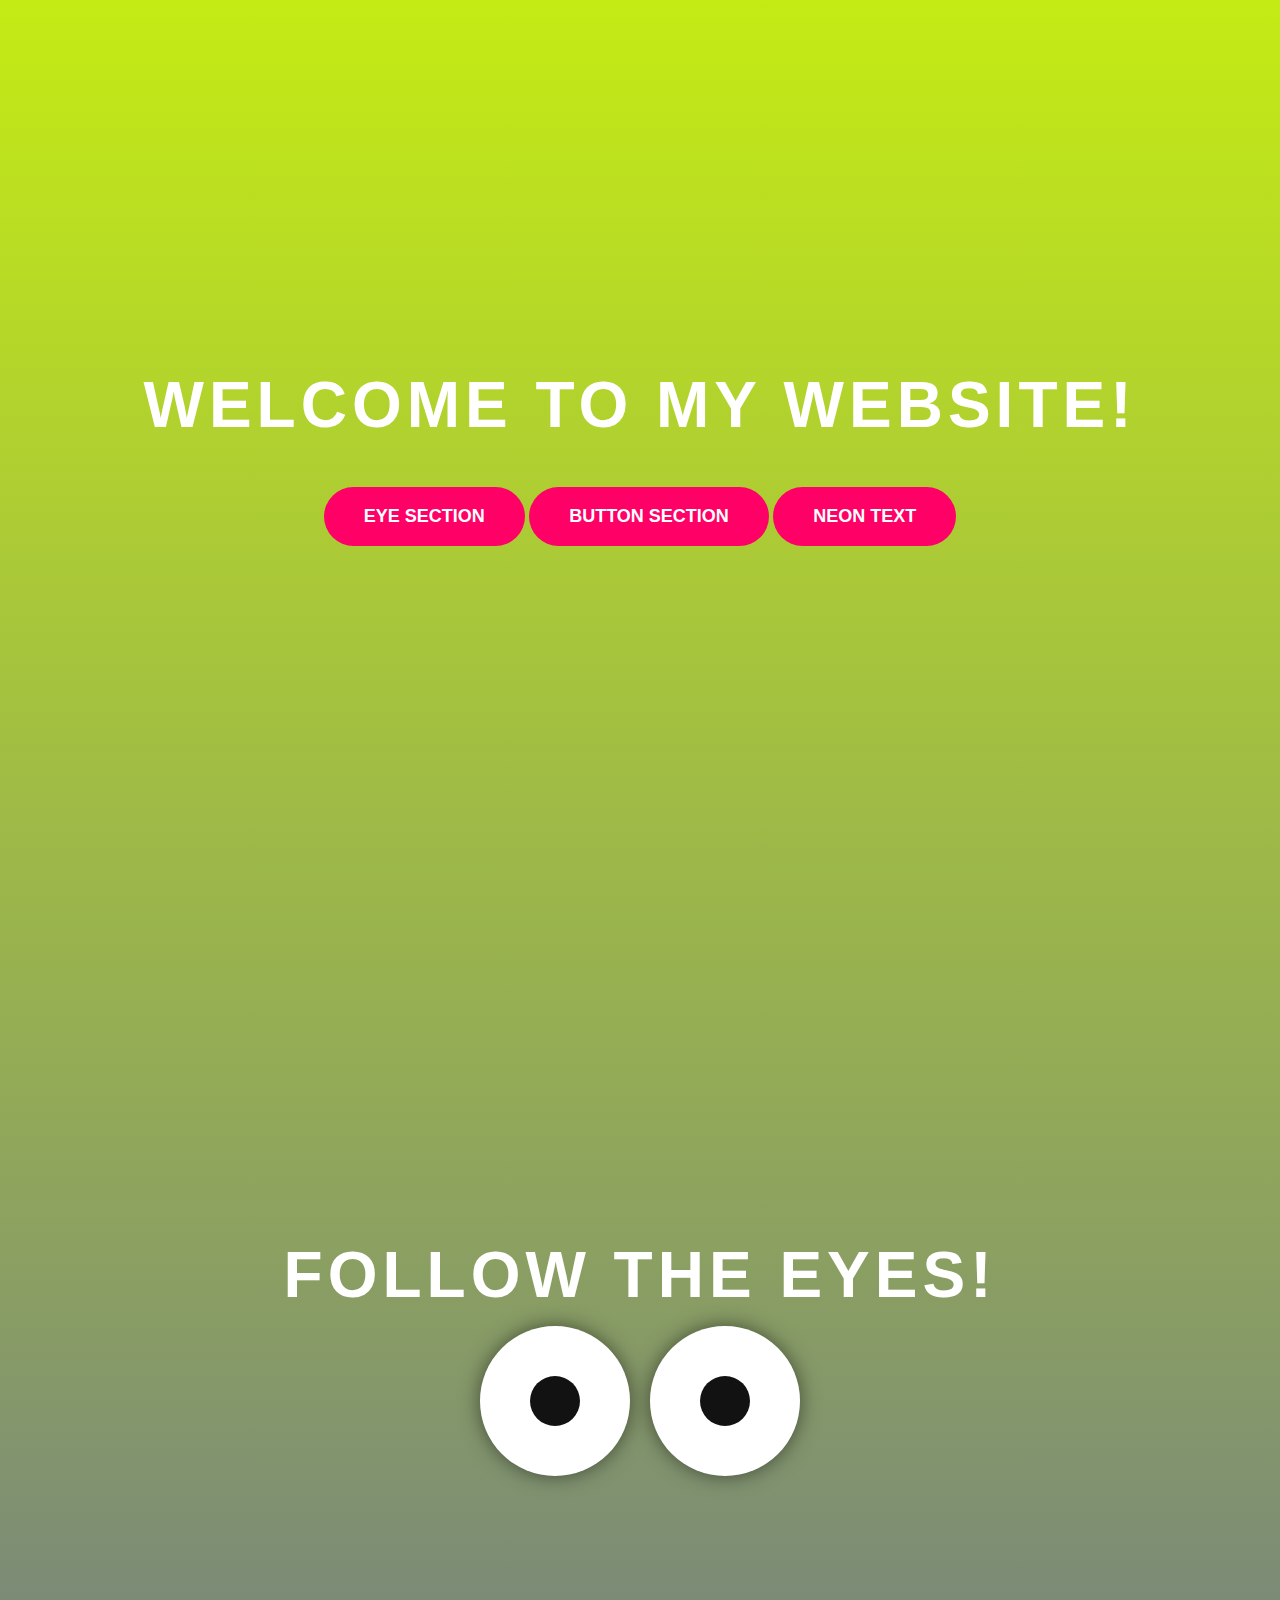
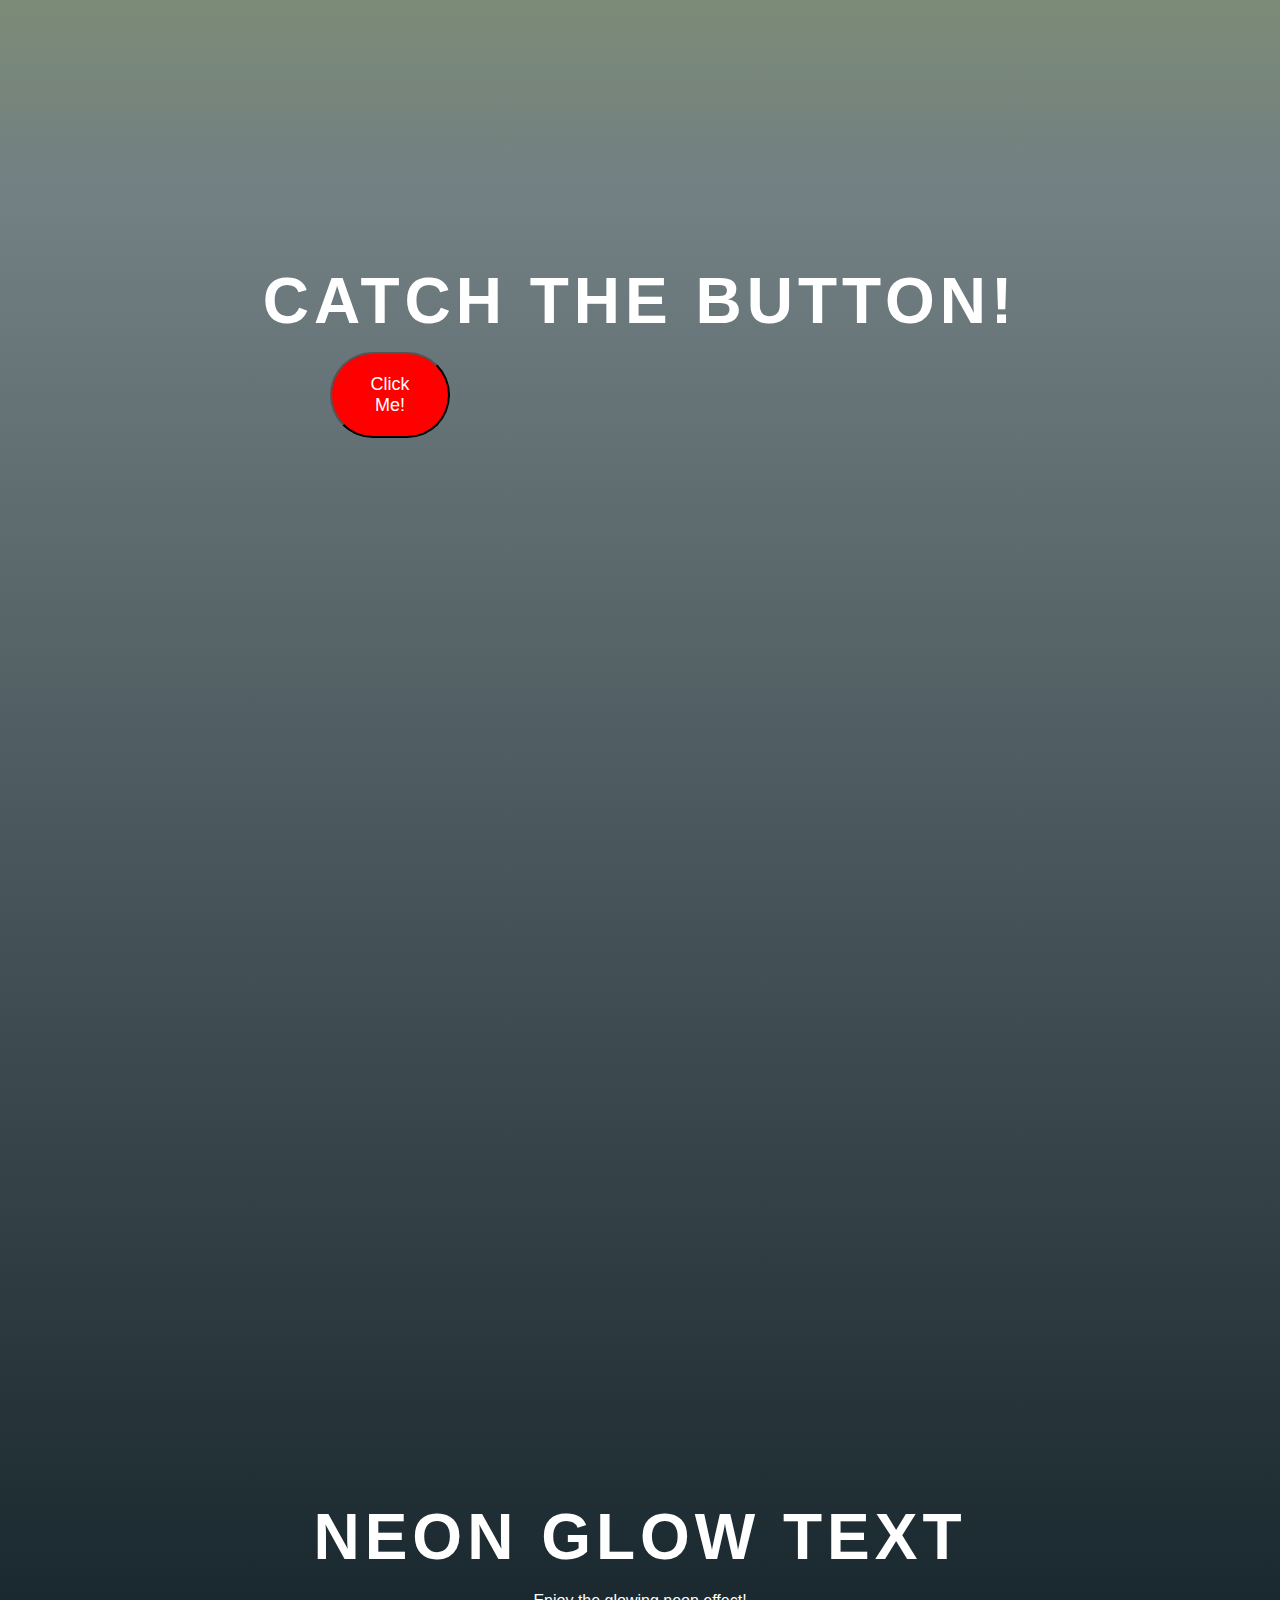
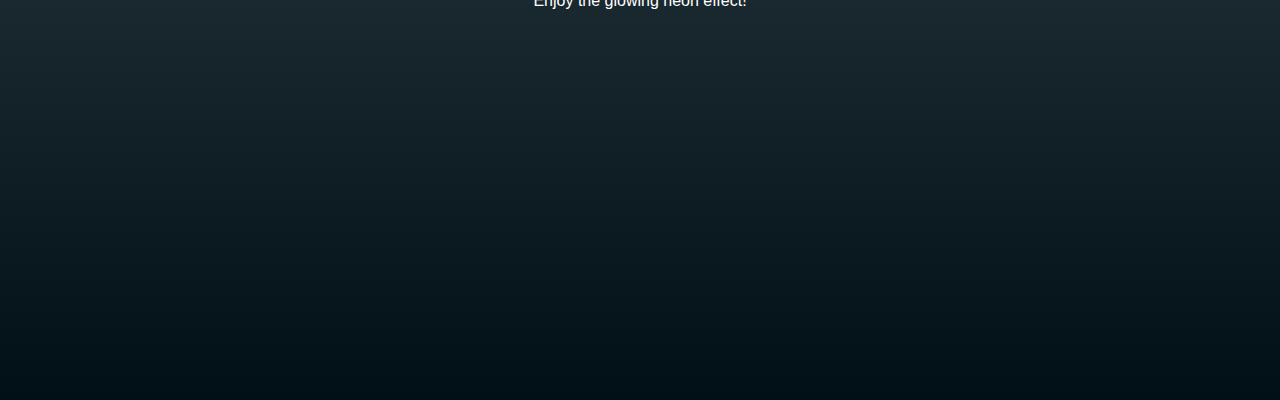
==== index.html @ 9fbcd36e "Add files via upload" ====
<!DOCTYPE html>
<html lang="en">
<head>
    <meta charset="UTF-8">
    <meta name="viewport" content="width=device-width,initial-scale=1.0">
    <title>Funny Website</title>
    <link href="styles.css" rel="stylesheet">
</head>
<body>

   <div id="home">
        <h1 class="neon-text">Welcome To My Website!</h1>
        <div class="buttons">
            <a href="#eye-section" class="cta-button">Eye Section</a>
            <a href="#button-section" class="cta-button">Button Section</a>
            <a href="#neon-section" class="cta-button">Neon Text</a>
        </div>
   </div>

   <section id="eye-section" class="section">
    <h2 class="neon-text">Follow the Eyes!</h2>
    <div id="eyes">
        <div class="eye-container">
            <div class="eye">
                <div class="pupil"></div>
            </div>
        </div>
        <div class="eye-container">
            <div class="eye">
                <div class="pupil"></div>
            </div>
        </div>
    </div>
</section>


    <section id="button-section" class="section">
        <h2 class="neon-text">Catch the Button!</h2>
        <div class="grid">
            <button class="escape-button">Click Me!</button>
        </div>
    </section>     

    <section id="neon-section" class="section">
         <h2 class="neon-text">Neon Glow Text</h2>
         <p>Enjoy the glowing neon effect!</p>
    </section>

  <script src="script.js"></script>

</body>
</html>
---- styles.css ----
* {
    margin: 0;
    padding: 0;
    box-sizing: border-box;
}

body {
    font-family: 'Arial', sans-serif;
    color: #fff;
    line-height: 1.6;
    overflow-x: hidden;
    transition: background-color 1s ease;
}

.daytime {
    background: linear-gradient(to bottom, #c4eb14, #727f83, #011017);
}

.nighttime {
    background: linear-gradient(to bottom, #121212, #440066, #0000ff);
}

#home {
    height: 100vh;
    display: flex;
    justify-content: center;
    align-items: center;
    text-align: center;
    flex-direction: column;
    padding: 20px;
}

.neon-text {
    font-size: 4rem;
    color: white;
    text-transform: uppercase;
    animation: neon 1.5s infinite alternate;
    letter-spacing: 5px;
}

@keyframes neon {
    0% {
        text-shadow: 0 0 10px #00ff66, 0 0 20px #00ff66, 0 0 30px #00ff66;
    }
    100% {
        text-shadow: 0 0 20px #00ff66, 0 0 30px #00ff66, 0 0 40px #00ff66;
    }
}

.cta-button {
    background-color: #ff0066;
    color: white;
    padding: 15px 40px;
    text-decoration: none;
    border-radius: 50px;
    font-size: 18px;
    transition: 0.4s;
    text-transform: uppercase;
    font-weight: bold;
    margin-top: 30px;
    position: relative;
    display: inline-block;
}

.cta-button:hover {
    background-color: #ff3385;
    transform: scale(1.1);
}

.section {
    padding: 50px;
    height: 100vh;
    display: flex;
    flex-direction: column;
    align-items: center;
    justify-content: center;
    text-align: center;
}

#eye {
    display: flex;
    justify-content: center;
    align-items: center;
    height: 200px;
    width: 200px;
    position: relative;
}

.eye-container {
    position: relative;
}

.eye {
    width: 150px;
    height: 150px;
    background-color: white;
    border-radius: 50%;
    position: relative;
    box-shadow: 0 0 20px rgba(0, 0, 0, 0.5);
    display: flex;
    justify-content: center;
    align-items: center;
}

.pupil {
    width: 50px;
    height: 50px;
    background-color: #121212;
    border-radius: 50%;
    position: absolute;
    transition: transform 0.1s ease;
}

.grid {
    display: grid;
    grid-template-columns: repeat(3, 200px);
    grid-template-rows: repeat(3, 200px);
    gap: 10px;
    position: relative;
    height: 100%;
}

.escape-button {
    background-color: rgb(255, 0, 0);
    color: rgb(255, 255, 255);
    padding: 20px 40px;
    text-decoration: none;
    border-radius: 50px;
    font-size: 18px;
    position: absolute;
    transition: 0.2s ease;
    cursor: pointer;
    width: 120px;
    text-align: center;
    display: flex;
    justify-content: center;
    align-items: center;
}

.escape-button:hover {
    background-color: rgb(255, 85, 85);
}
#eyes {
    display: flex;
    justify-content: center;
    gap: 20px; /* расстояние между глазиками */
}

.eye-container {
    position: relative;
}

.eye {
    width: 150px;
    height: 150px;
    background-color: white;
    border-radius: 50%;
    position: relative;
    box-shadow: 0 0 20px rgba(0, 0, 0, 0.5);
    display: flex;
    justify-content: center;
    align-items: center;
    transition: 0.3s;
}

.pupil {
    width: 50px;
    height: 50px;
    background-color: #121212;
    border-radius: 50%;
    position: absolute;
    transition: transform 0.1s ease;
}
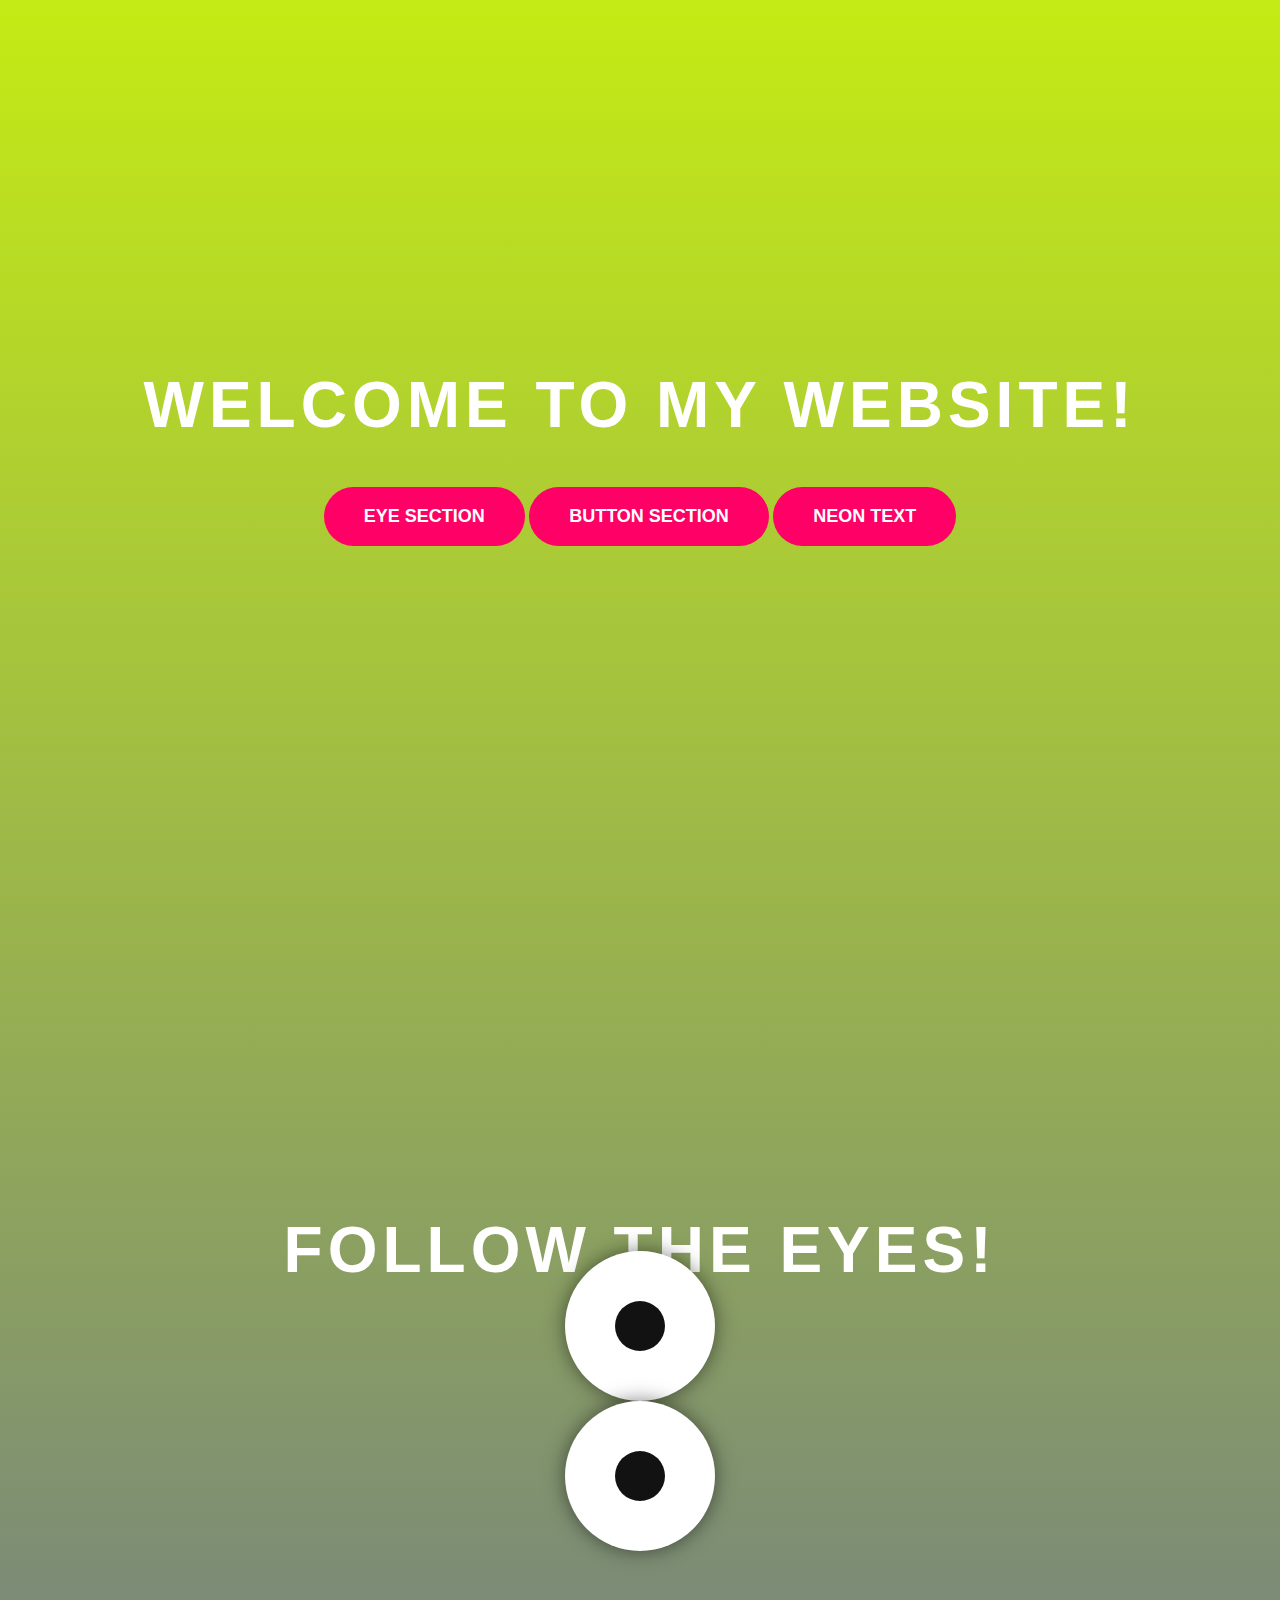
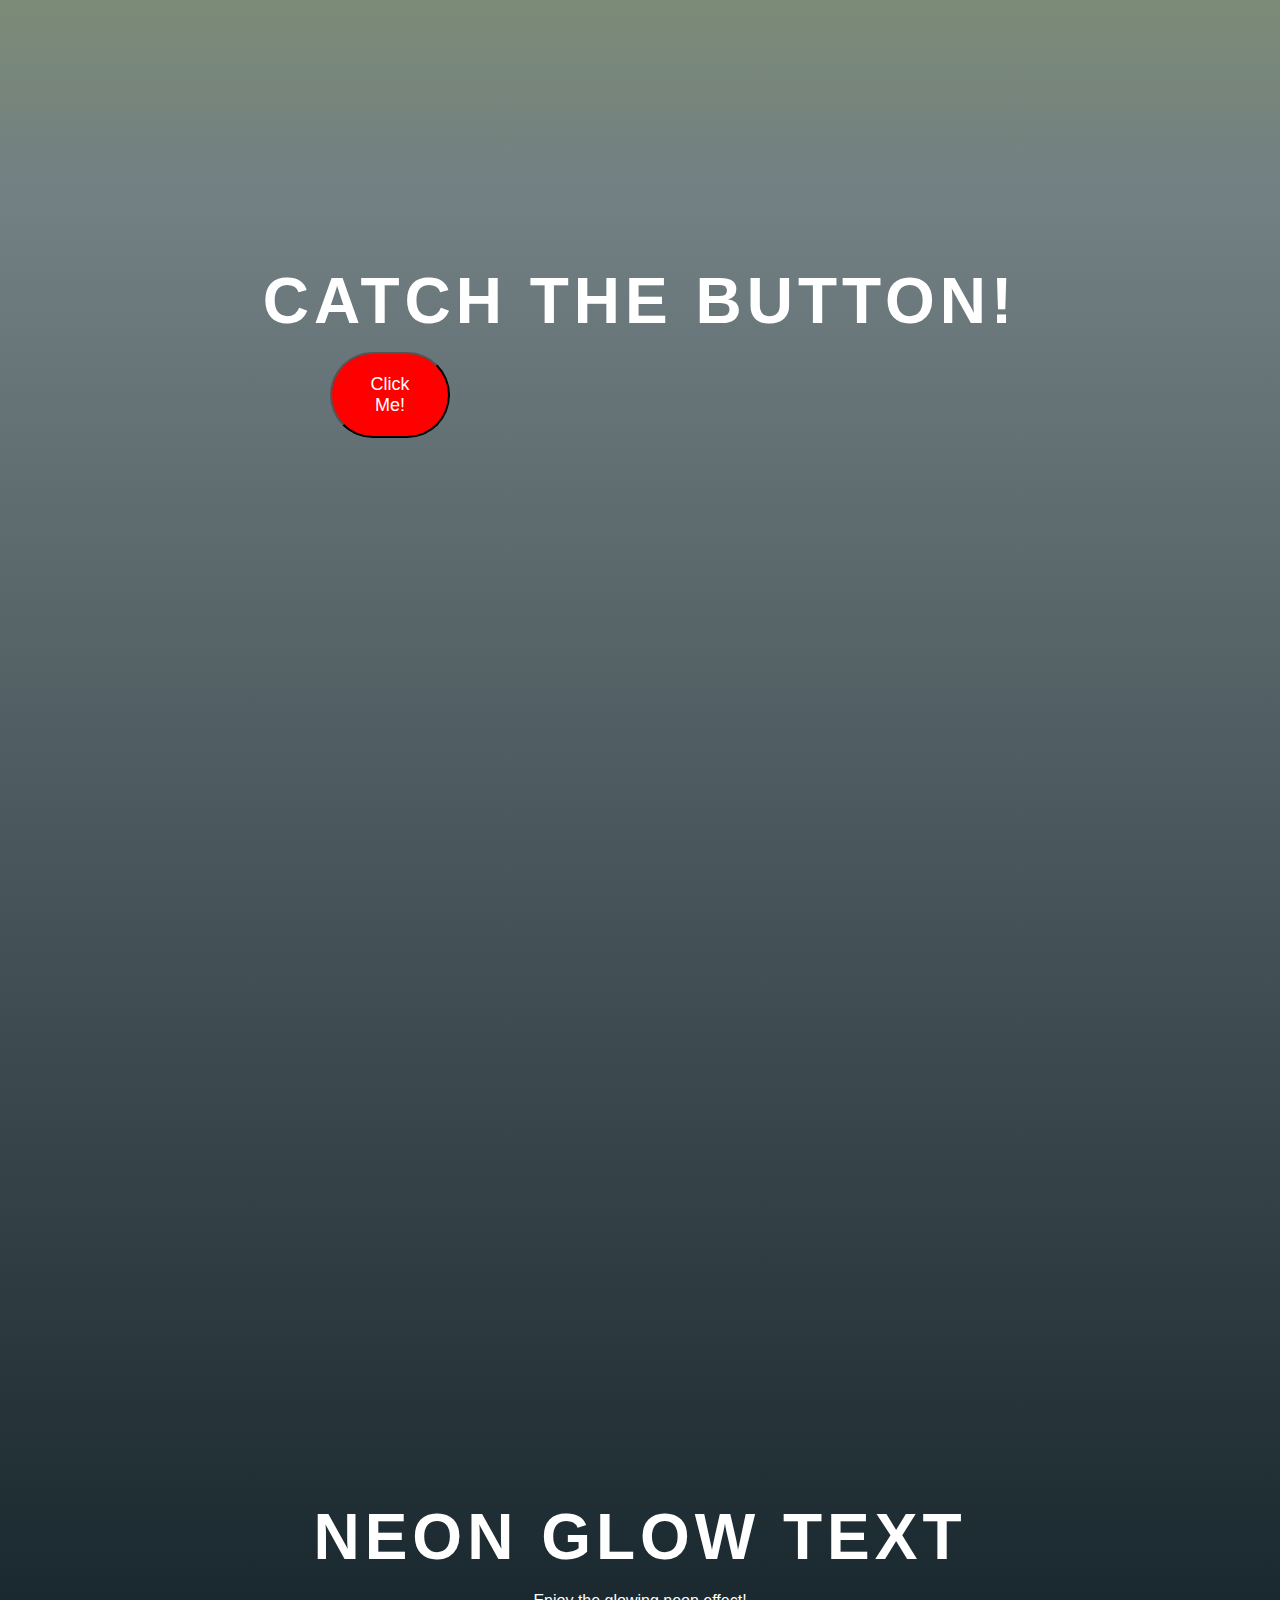
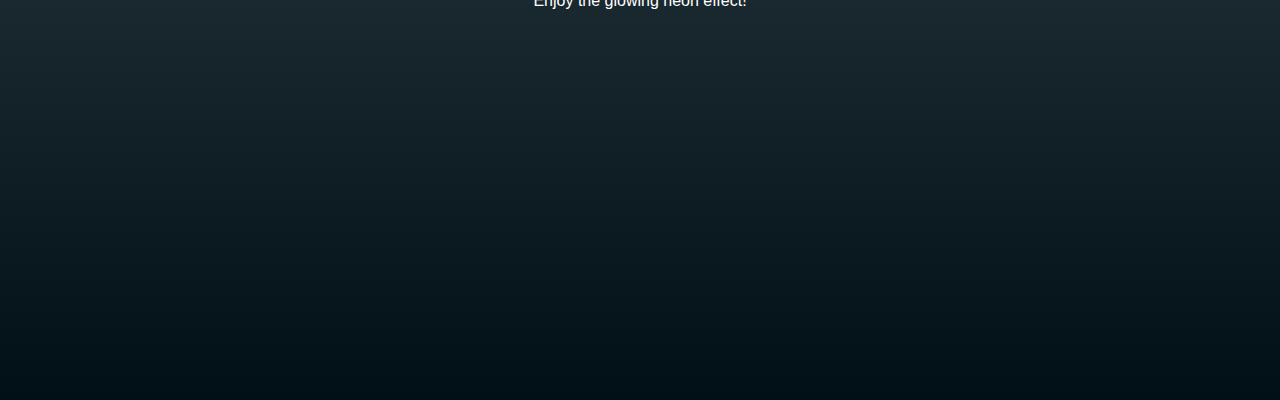
==== commit f06429db: "Update index.html" ====
--- a/index.html
+++ b/index.html
@@ -19,19 +19,21 @@
 
    <section id="eye-section" class="section">
     <h2 class="neon-text">Follow the Eyes!</h2>
-    <div id="eyes">
+    <div id="eye">
         <div class="eye-container">
+            <!-- eye 1 -->
+            <div class="eye">
+                <div class="pupil"></div>
+            </div>
+            <!-- eye 2 -->
             <div class="eye">
                 <div class="pupil"></div>
             </div>
         </div>
-        <div class="eye-container">
-            <div class="eye">
-                <div class="pupil"></div>
-            </div>
-        </div>
+        <div class="mouth"></div> <!-- mounth -->
     </div>
 </section>
+
 
 
     <section id="button-section" class="section">
@@ -49,4 +51,4 @@
   <script src="script.js"></script>
 
 </body>
-</html>+</html>
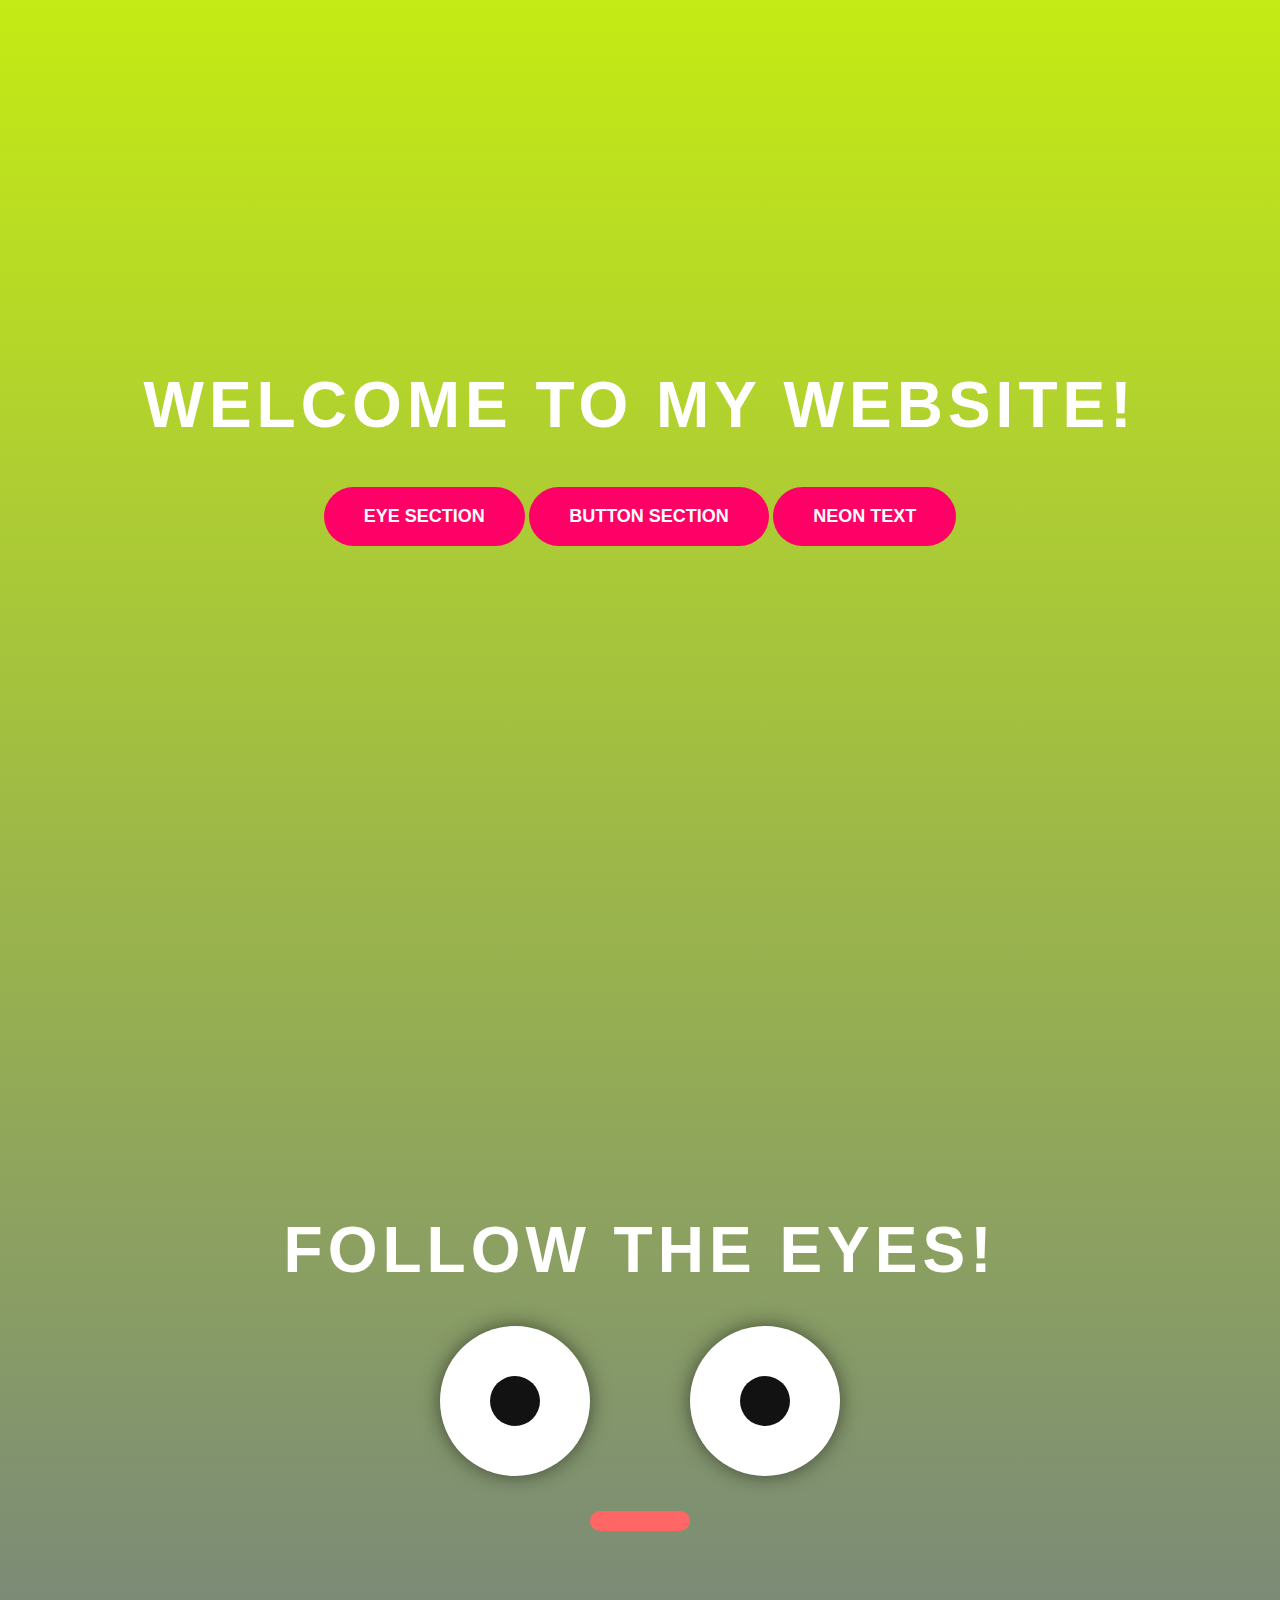
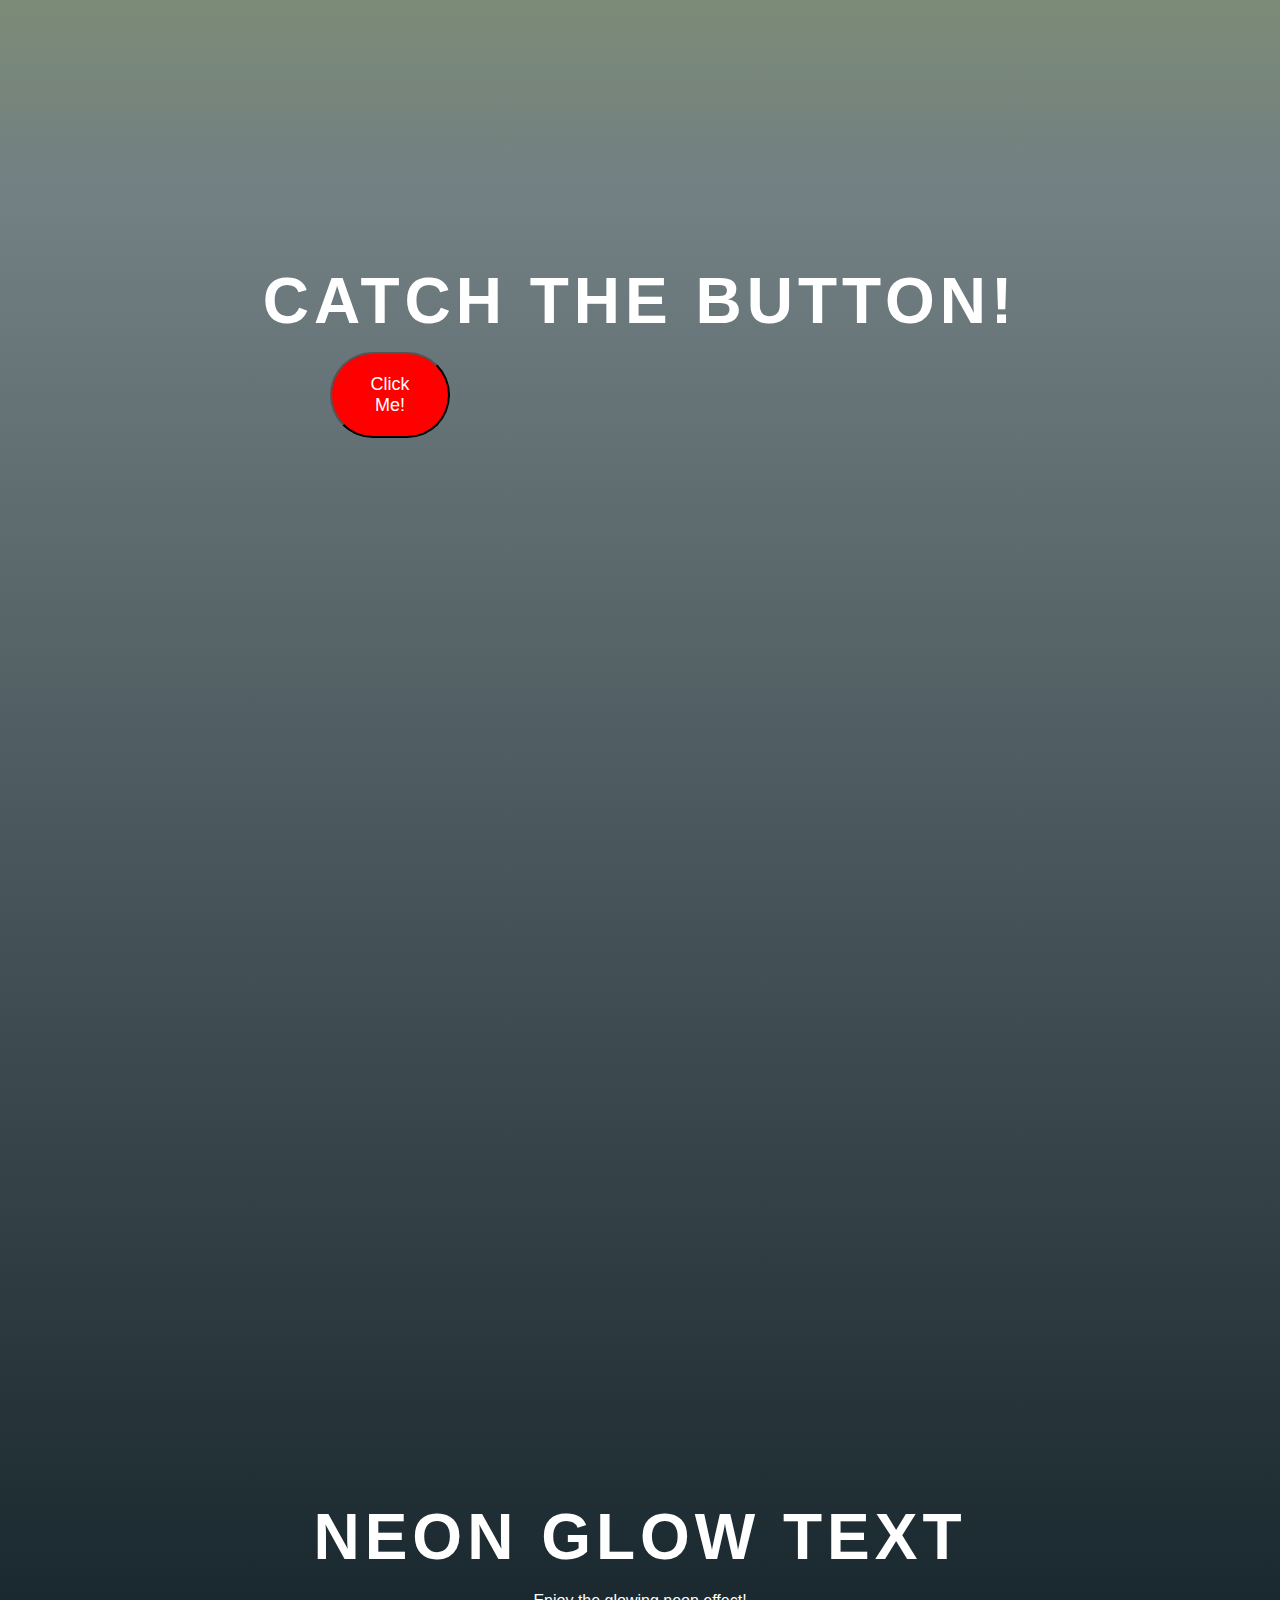
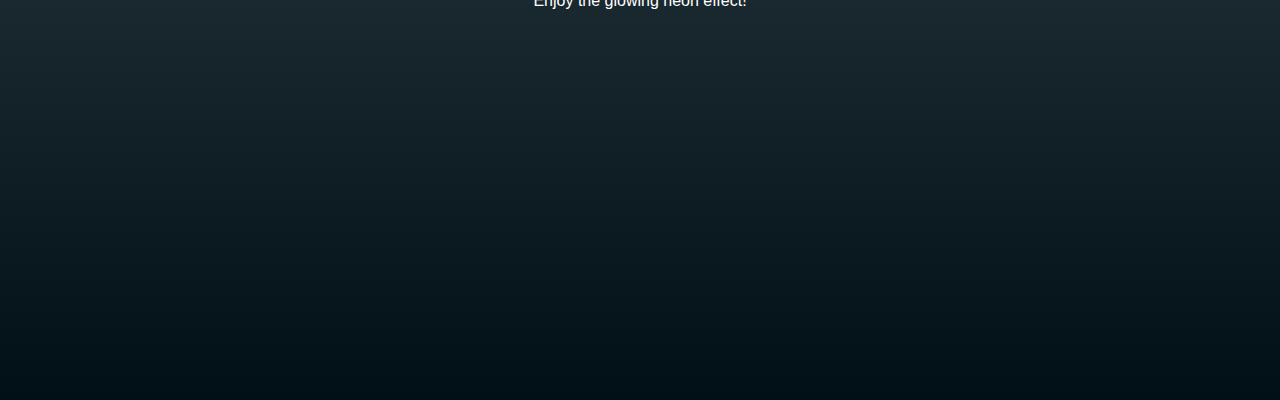
==== commit edfd2c51: "Update index.html" ====
--- a/index.html
+++ b/index.html
@@ -21,11 +21,9 @@
     <h2 class="neon-text">Follow the Eyes!</h2>
     <div id="eye">
         <div class="eye-container">
-            <!-- eye 1 -->
             <div class="eye">
                 <div class="pupil"></div>
             </div>
-            <!-- eye 2 -->
             <div class="eye">
                 <div class="pupil"></div>
             </div>
--- a/styles.css
+++ b/styles.css
@@ -140,14 +140,20 @@
 .escape-button:hover {
     background-color: rgb(255, 85, 85);
 }
-#eyes {
+#eye {
     display: flex;
-    justify-content: center;
-    gap: 20px; /* расстояние между глазиками */
+    justify-content: space-around; 
+    align-items: center;
+    height: 200px;
+    width: 400px;
+    position: relative;
 }
 
 .eye-container {
     position: relative;
+    display: flex;
+    justify-content: space-between;
+    width: 100%;
 }
 
 .eye {
@@ -160,7 +166,6 @@
     display: flex;
     justify-content: center;
     align-items: center;
-    transition: 0.3s;
 }
 
 .pupil {
@@ -171,3 +176,16 @@
     position: absolute;
     transition: transform 0.1s ease;
 }
+
+.mouth {
+    width: 100px;
+    height: 20px;
+    background-color: #ff6666; /* Цвет рта */
+    border-radius: 50px; /* Скругляем края, чтобы был изгиб */
+    position: absolute;
+    bottom: -30px; /* Позиционируем рот ниже глаз */
+    left: 50%;
+    transform: translateX(-50%); /* Центрируем рот по горизонтали */
+}
+
+
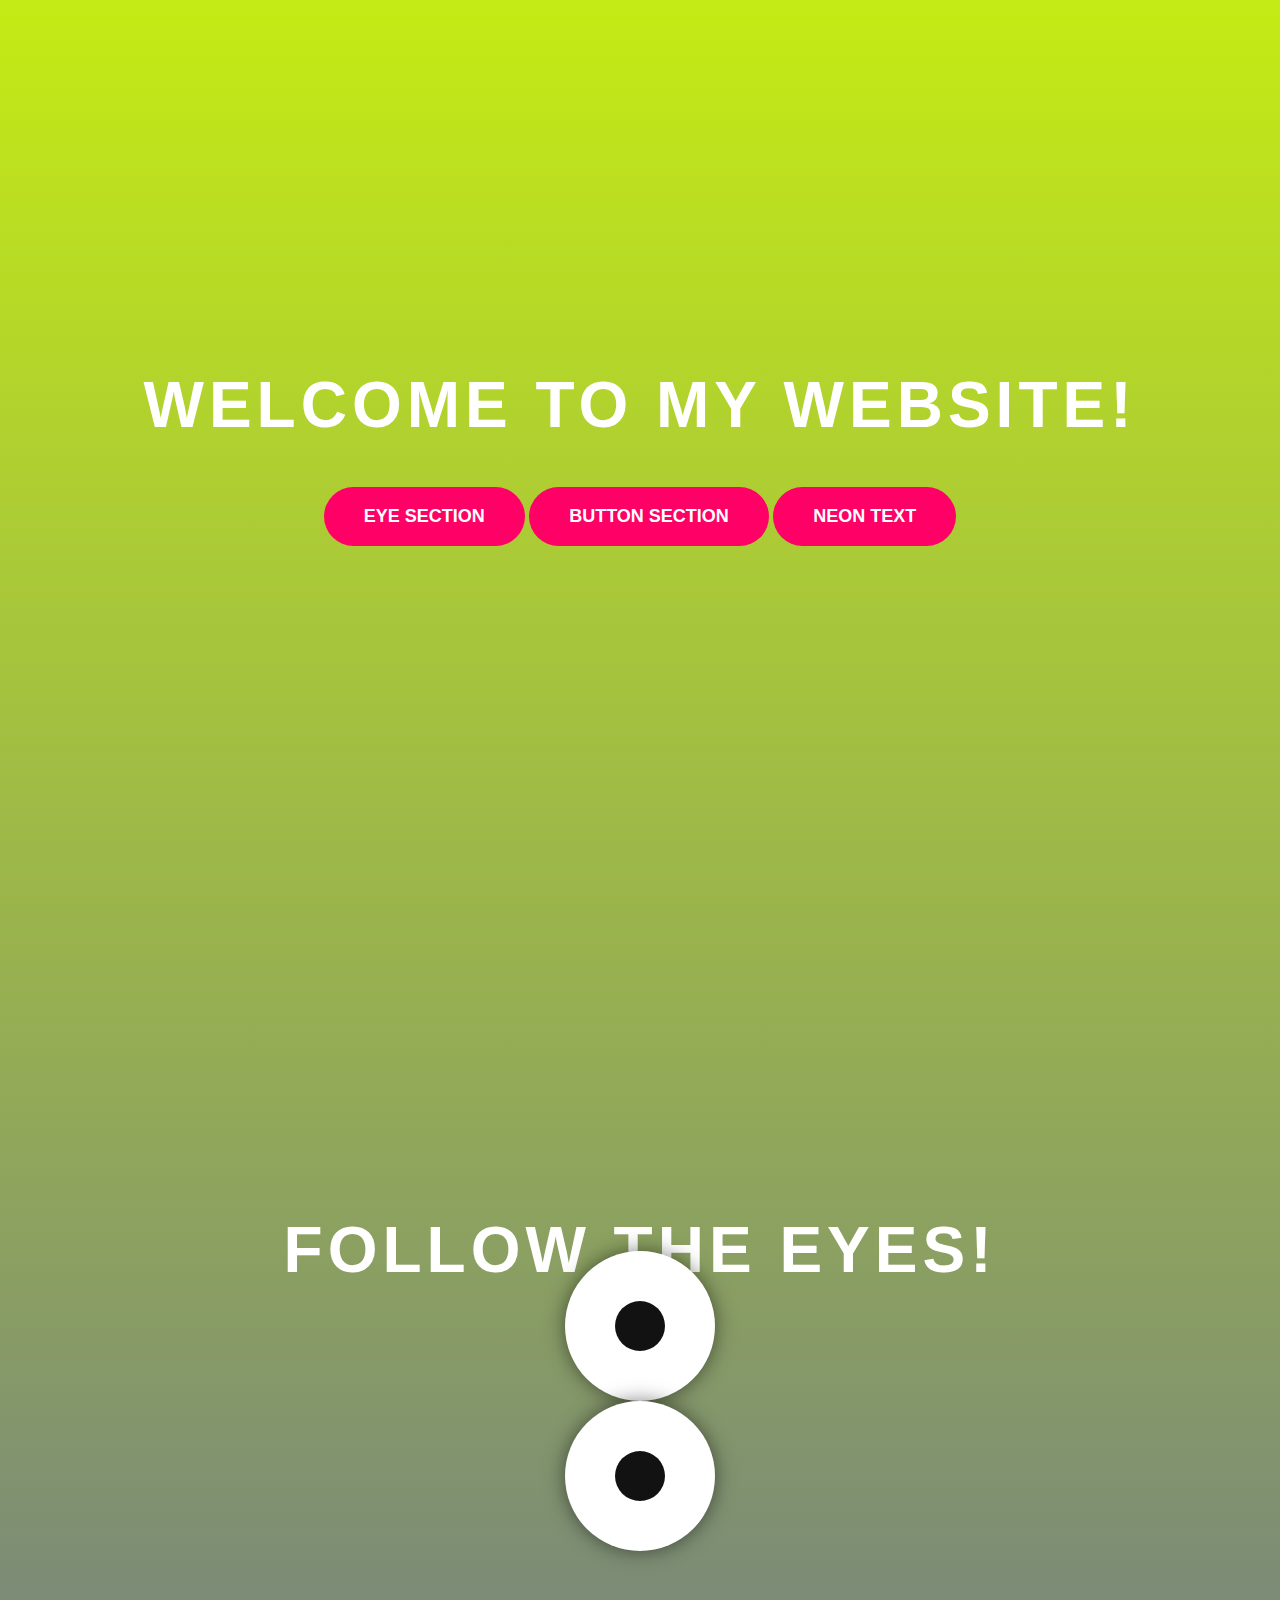
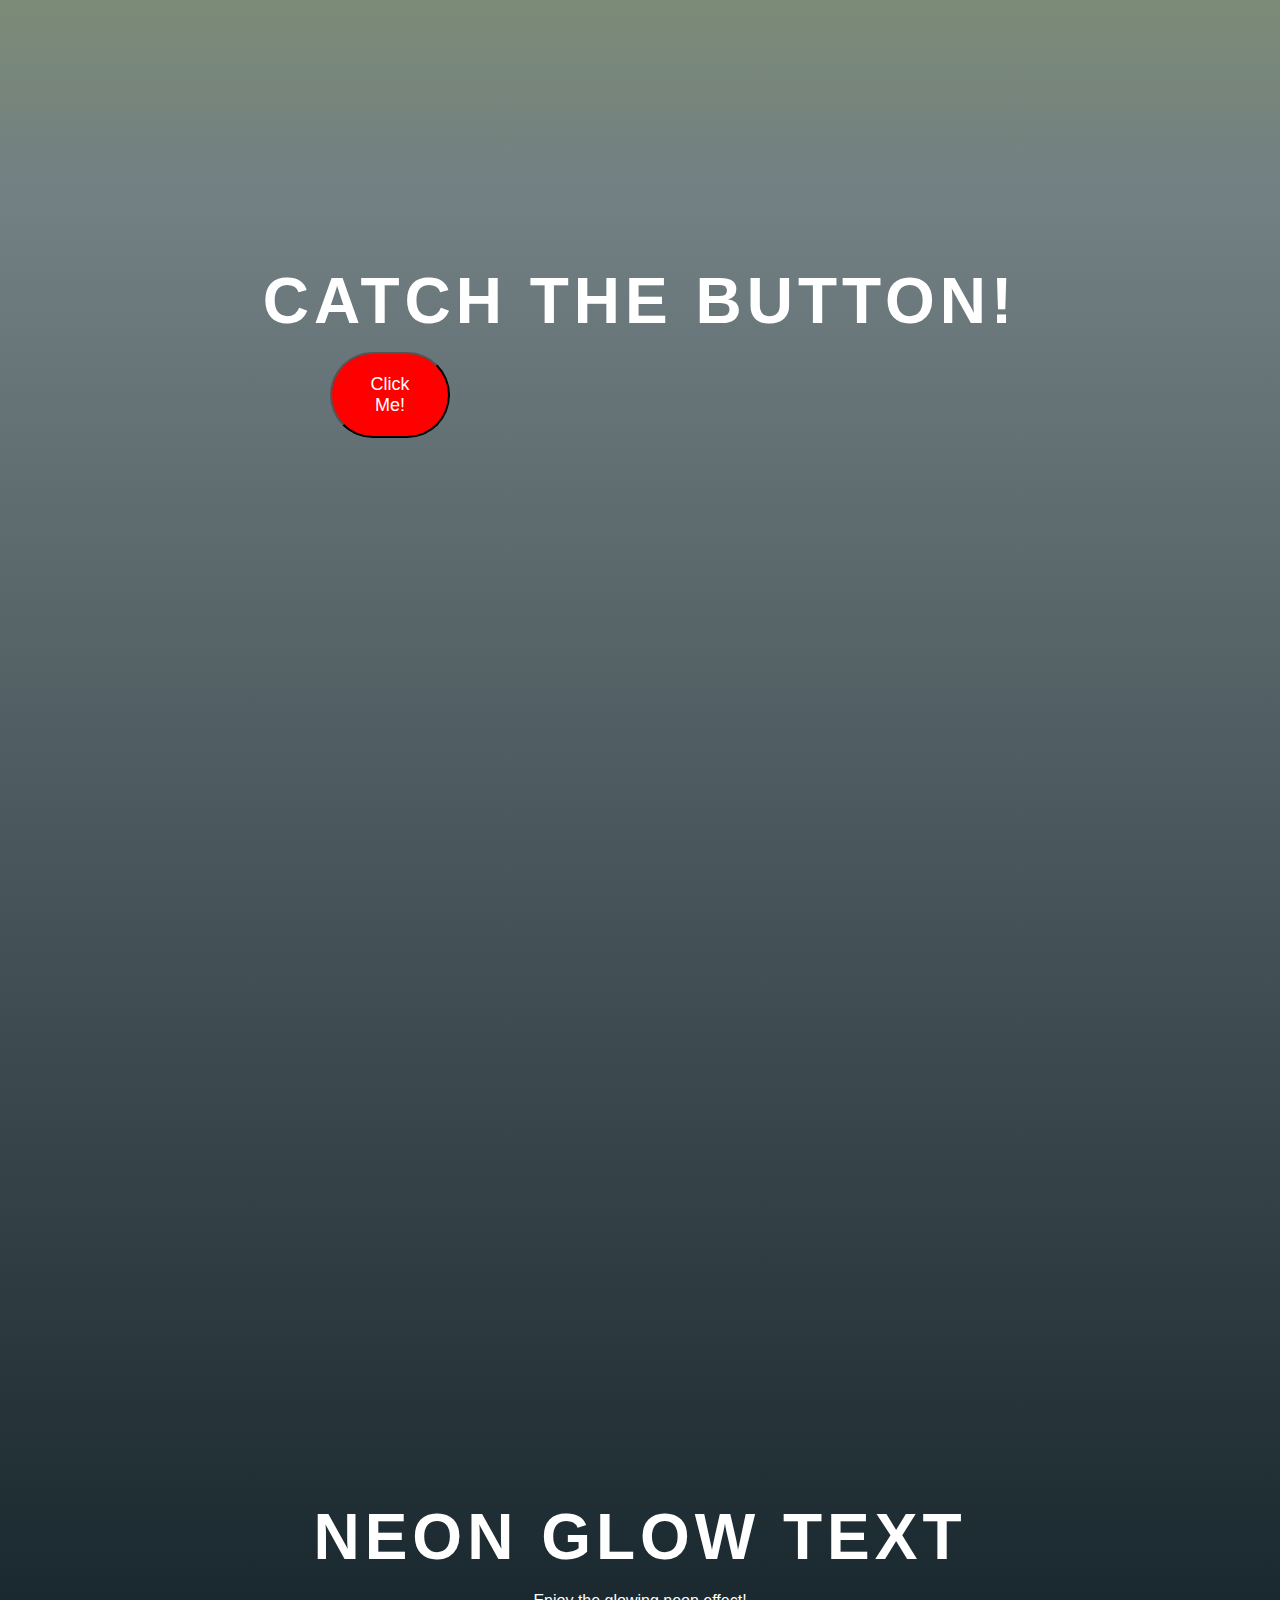
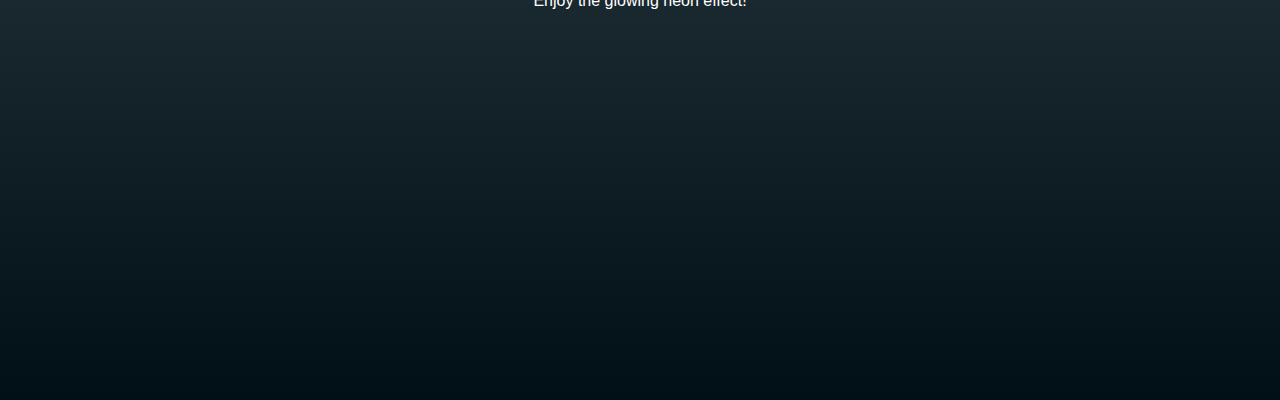
==== commit 917730f6: "Update index.html" ====
--- a/index.html
+++ b/index.html
@@ -4,7 +4,7 @@
     <meta charset="UTF-8">
     <meta name="viewport" content="width=device-width,initial-scale=1.0">
     <title>Funny Website</title>
-    <link href="styles.css" rel="stylesheet">
+    <link href="styles1.css" rel="stylesheet">
 </head>
 <body>
 
--- a/styles1.css
+++ b/styles1.css
@@ -0,0 +1,173 @@
+* {
+    margin: 0;
+    padding: 0;
+    box-sizing: border-box;
+}
+
+body {
+    font-family: 'Arial', sans-serif;
+    color: #fff;
+    line-height: 1.6;
+    overflow-x: hidden;
+    transition: background-color 1s ease;
+}
+
+.daytime {
+    background: linear-gradient(to bottom, #c4eb14, #727f83, #011017);
+}
+
+.nighttime {
+    background: linear-gradient(to bottom, #121212, #440066, #0000ff);
+}
+
+#home {
+    height: 100vh;
+    display: flex;
+    justify-content: center;
+    align-items: center;
+    text-align: center;
+    flex-direction: column;
+    padding: 20px;
+}
+
+.neon-text {
+    font-size: 4rem;
+    color: white;
+    text-transform: uppercase;
+    animation: neon 1.5s infinite alternate;
+    letter-spacing: 5px;
+}
+
+@keyframes neon {
+    0% {
+        text-shadow: 0 0 10px #00ff66, 0 0 20px #00ff66, 0 0 30px #00ff66;
+    }
+    100% {
+        text-shadow: 0 0 20px #00ff66, 0 0 30px #00ff66, 0 0 40px #00ff66;
+    }
+}
+
+.cta-button {
+    background-color: #ff0066;
+    color: white;
+    padding: 15px 40px;
+    text-decoration: none;
+    border-radius: 50px;
+    font-size: 18px;
+    transition: 0.4s;
+    text-transform: uppercase;
+    font-weight: bold;
+    margin-top: 30px;
+    position: relative;
+    display: inline-block;
+}
+
+.cta-button:hover {
+    background-color: #ff3385;
+    transform: scale(1.1);
+}
+
+.section {
+    padding: 50px;
+    height: 100vh;
+    display: flex;
+    flex-direction: column;
+    align-items: center;
+    justify-content: center;
+    text-align: center;
+}
+
+#eye {
+    display: flex;
+    justify-content: center;
+    align-items: center;
+    height: 200px;
+    width: 200px;
+    position: relative;
+}
+
+.eye-container {
+    position: relative;
+}
+
+.eye {
+    width: 150px;
+    height: 150px;
+    background-color: white;
+    border-radius: 50%;
+    position: relative;
+    box-shadow: 0 0 20px rgba(0, 0, 0, 0.5);
+    display: flex;
+    justify-content: center;
+    align-items: center;
+}
+
+.pupil {
+    width: 50px;
+    height: 50px;
+    background-color: #121212;
+    border-radius: 50%;
+    position: absolute;
+    transition: transform 0.1s ease;
+}
+
+.grid {
+    display: grid;
+    grid-template-columns: repeat(3, 200px);
+    grid-template-rows: repeat(3, 200px);
+    gap: 10px;
+    position: relative;
+    height: 100%;
+}
+
+.escape-button {
+    background-color: rgb(255, 0, 0);
+    color: rgb(255, 255, 255);
+    padding: 20px 40px;
+    text-decoration: none;
+    border-radius: 50px;
+    font-size: 18px;
+    position: absolute;
+    transition: 0.2s ease;
+    cursor: pointer;
+    width: 120px;
+    text-align: center;
+    display: flex;
+    justify-content: center;
+    align-items: center;
+}
+
+.escape-button:hover {
+    background-color: rgb(255, 85, 85);
+}
+#eyes {
+    display: flex;
+    justify-content: center;
+    gap: 20px; /* расстояние между глазиками */
+}
+
+.eye-container {
+    position: relative;
+}
+
+.eye {
+    width: 150px;
+    height: 150px;
+    background-color: white;
+    border-radius: 50%;
+    position: relative;
+    box-shadow: 0 0 20px rgba(0, 0, 0, 0.5);
+    display: flex;
+    justify-content: center;
+    align-items: center;
+    transition: 0.3s;
+}
+
+.pupil {
+    width: 50px;
+    height: 50px;
+    background-color: #121212;
+    border-radius: 50%;
+    position: absolute;
+    transition: transform 0.1s ease;
+}
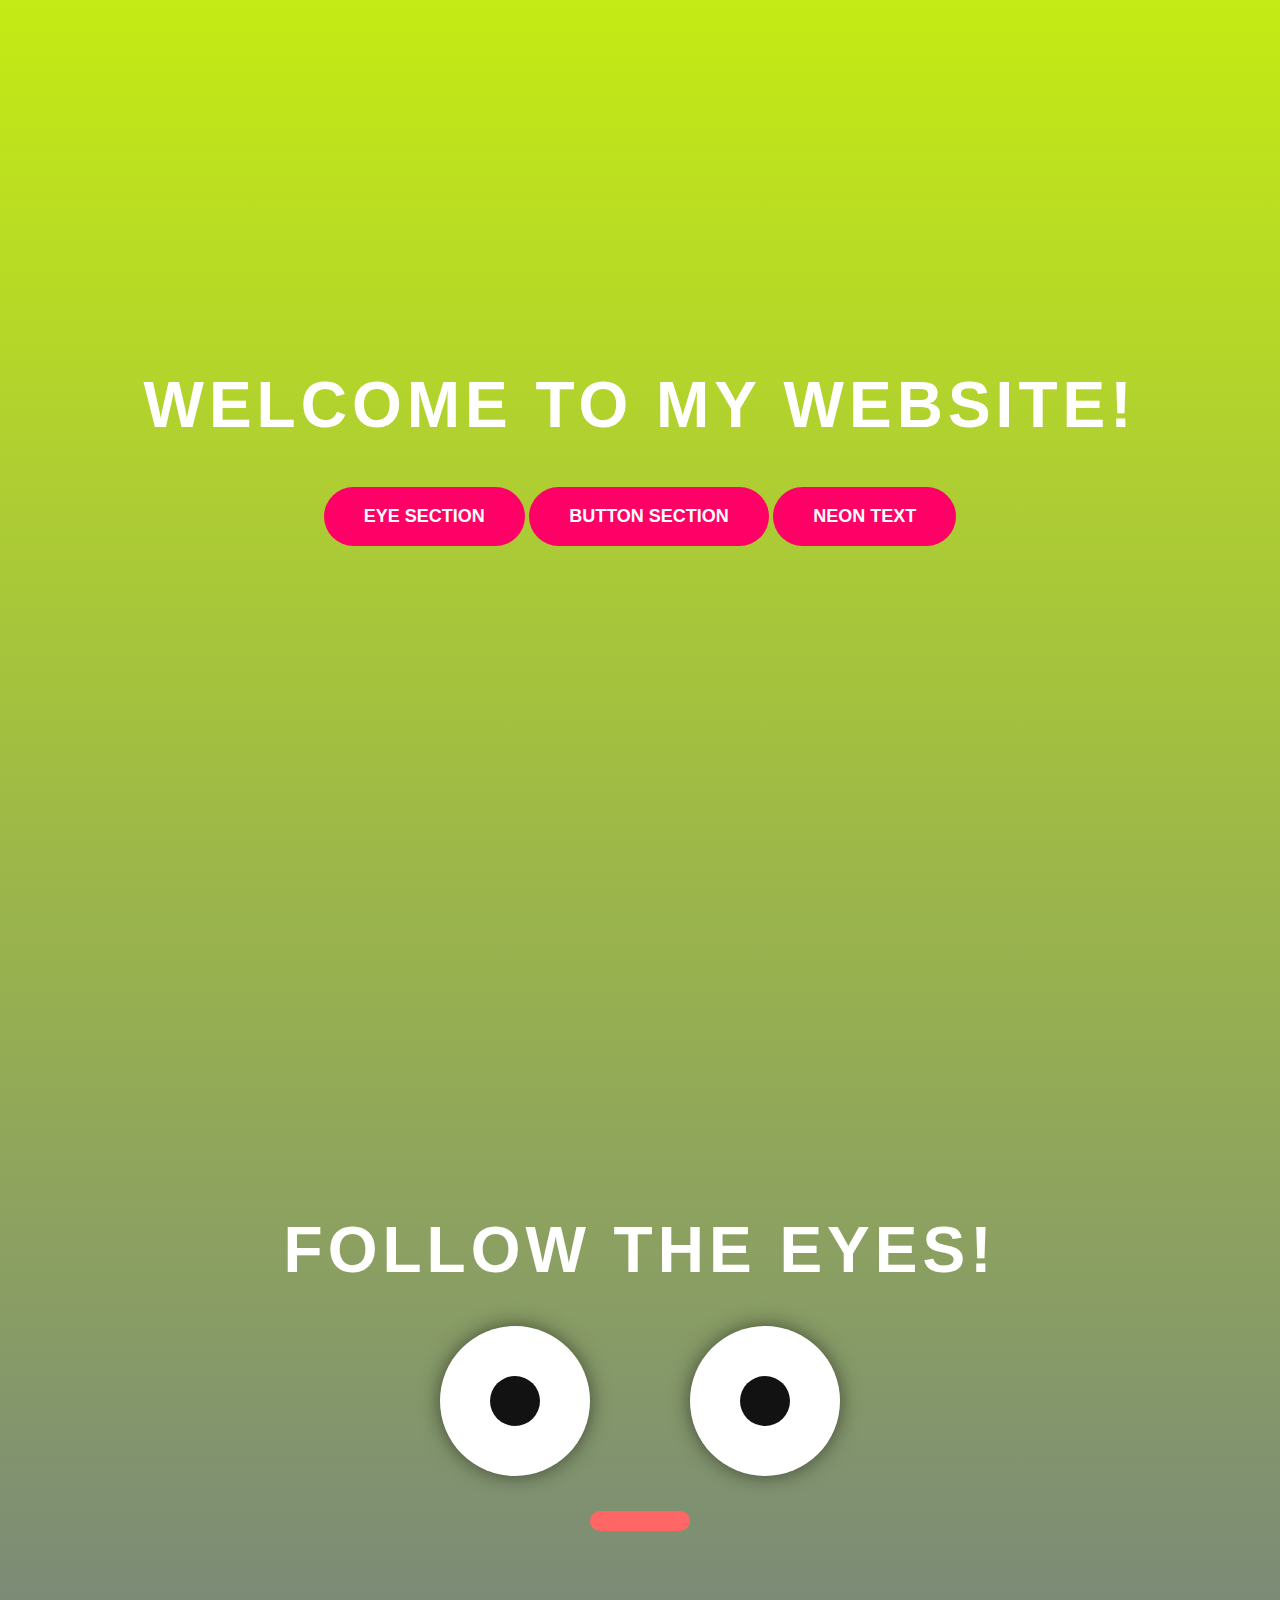
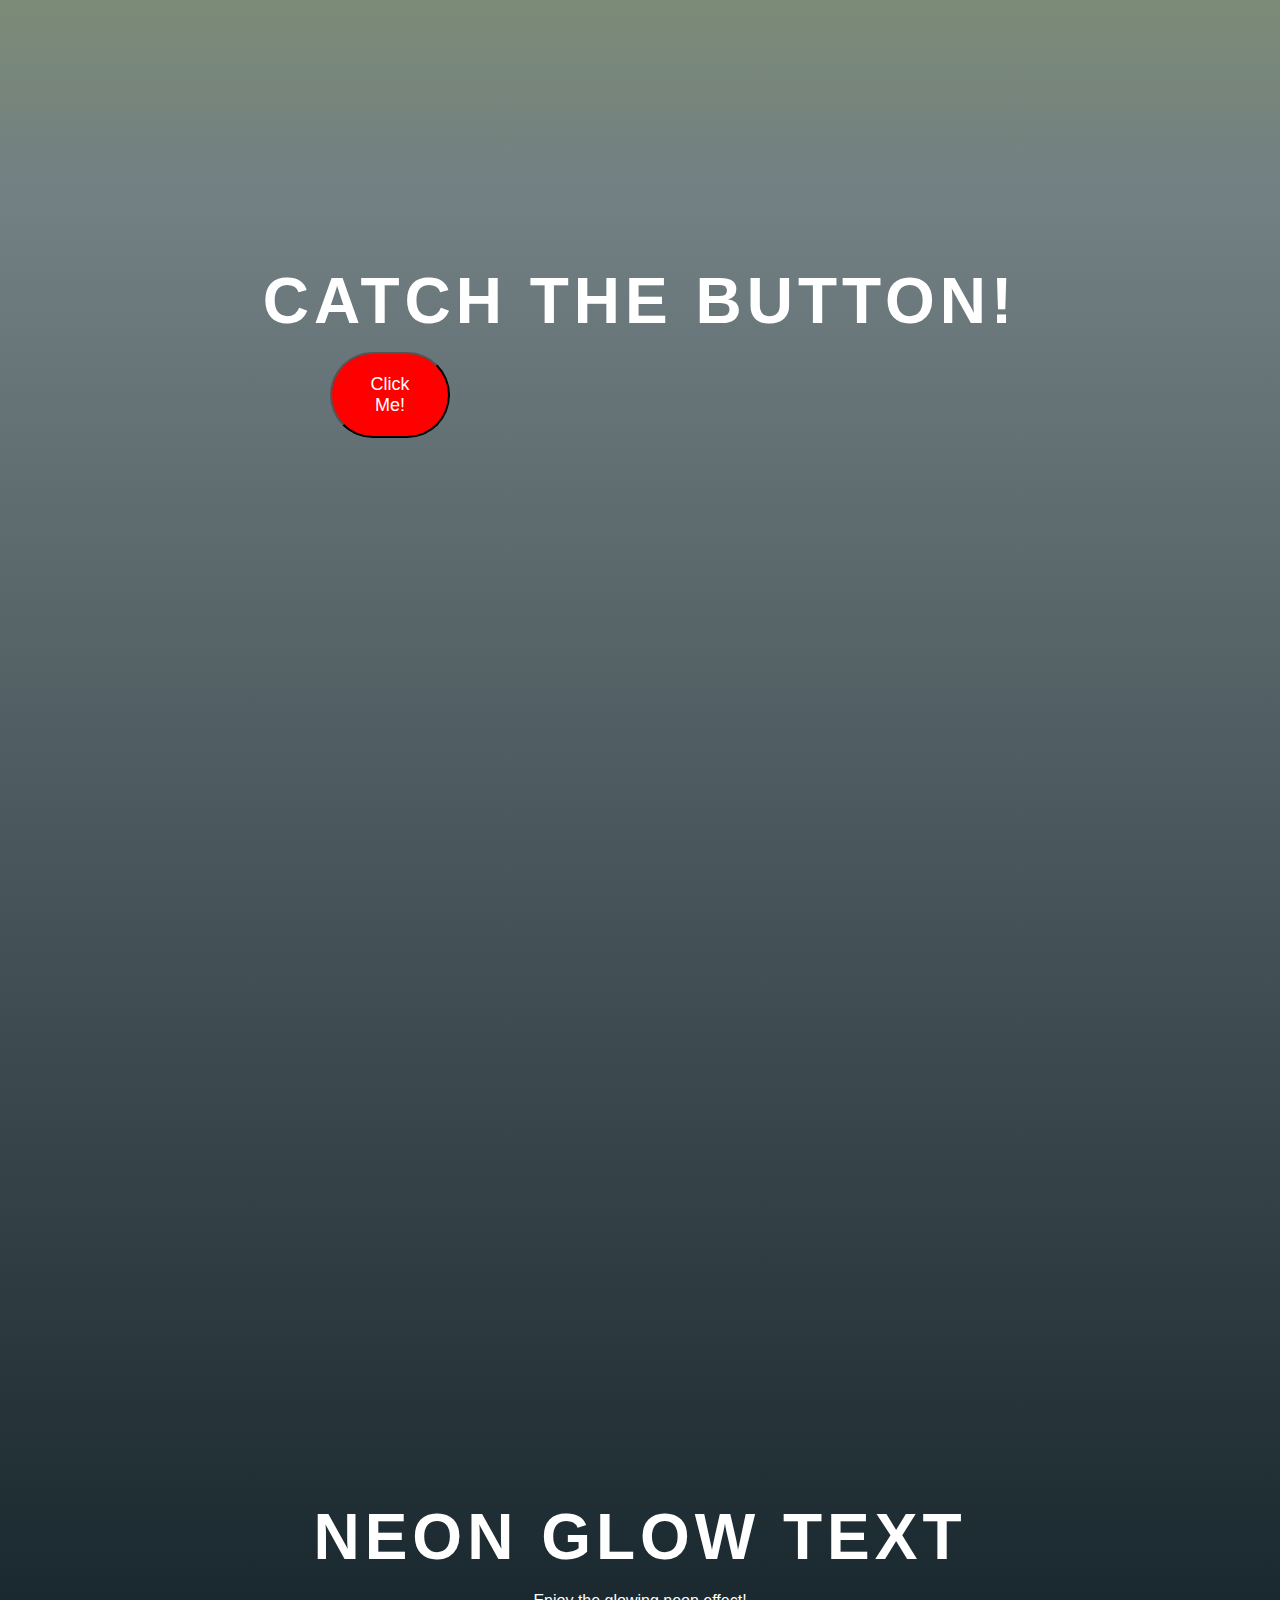
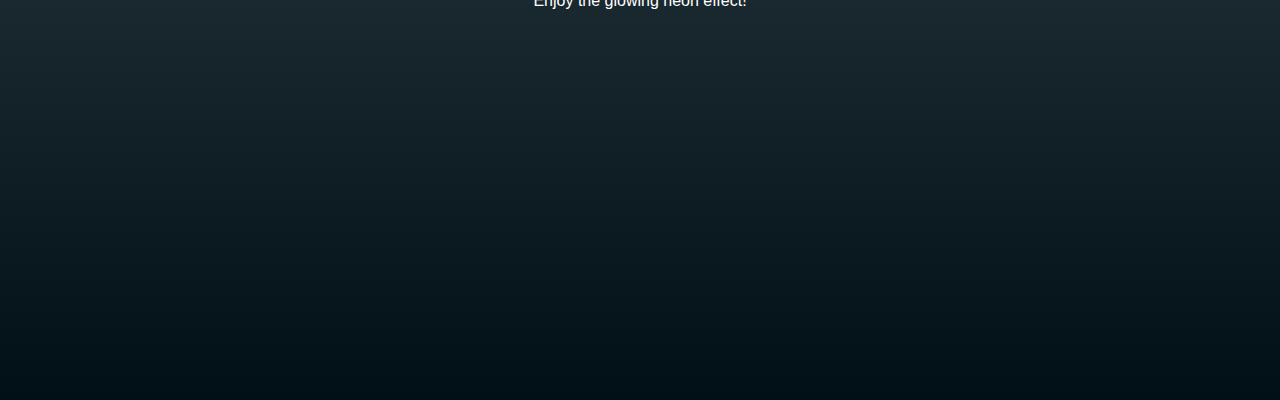
==== commit 33cacd54: "Update index.html" ====
--- a/index.html
+++ b/index.html
@@ -4,7 +4,7 @@
     <meta charset="UTF-8">
     <meta name="viewport" content="width=device-width,initial-scale=1.0">
     <title>Funny Website</title>
-    <link href="styles1.css" rel="stylesheet">
+    <link href="styles.css" rel="stylesheet">
 </head>
 <body>
 
--- a/styles.css
+++ b/styles.css
@@ -0,0 +1,191 @@
+* {
+    margin: 0;
+    padding: 0;
+    box-sizing: border-box;
+}
+
+body {
+    font-family: 'Arial', sans-serif;
+    color: #fff;
+    line-height: 1.6;
+    overflow-x: hidden;
+    transition: background-color 1s ease;
+}
+
+.daytime {
+    background: linear-gradient(to bottom, #c4eb14, #727f83, #011017);
+}
+
+.nighttime {
+    background: linear-gradient(to bottom, #121212, #440066, #0000ff);
+}
+
+#home {
+    height: 100vh;
+    display: flex;
+    justify-content: center;
+    align-items: center;
+    text-align: center;
+    flex-direction: column;
+    padding: 20px;
+}
+
+.neon-text {
+    font-size: 4rem;
+    color: white;
+    text-transform: uppercase;
+    animation: neon 1.5s infinite alternate;
+    letter-spacing: 5px;
+}
+
+@keyframes neon {
+    0% {
+        text-shadow: 0 0 10px #00ff66, 0 0 20px #00ff66, 0 0 30px #00ff66;
+    }
+    100% {
+        text-shadow: 0 0 20px #00ff66, 0 0 30px #00ff66, 0 0 40px #00ff66;
+    }
+}
+
+.cta-button {
+    background-color: #ff0066;
+    color: white;
+    padding: 15px 40px;
+    text-decoration: none;
+    border-radius: 50px;
+    font-size: 18px;
+    transition: 0.4s;
+    text-transform: uppercase;
+    font-weight: bold;
+    margin-top: 30px;
+    position: relative;
+    display: inline-block;
+}
+
+.cta-button:hover {
+    background-color: #ff3385;
+    transform: scale(1.1);
+}
+
+.section {
+    padding: 50px;
+    height: 100vh;
+    display: flex;
+    flex-direction: column;
+    align-items: center;
+    justify-content: center;
+    text-align: center;
+}
+
+#eye {
+    display: flex;
+    justify-content: center;
+    align-items: center;
+    height: 200px;
+    width: 200px;
+    position: relative;
+}
+
+.eye-container {
+    position: relative;
+}
+
+.eye {
+    width: 150px;
+    height: 150px;
+    background-color: white;
+    border-radius: 50%;
+    position: relative;
+    box-shadow: 0 0 20px rgba(0, 0, 0, 0.5);
+    display: flex;
+    justify-content: center;
+    align-items: center;
+}
+
+.pupil {
+    width: 50px;
+    height: 50px;
+    background-color: #121212;
+    border-radius: 50%;
+    position: absolute;
+    transition: transform 0.1s ease;
+}
+
+.grid {
+    display: grid;
+    grid-template-columns: repeat(3, 200px);
+    grid-template-rows: repeat(3, 200px);
+    gap: 10px;
+    position: relative;
+    height: 100%;
+}
+
+.escape-button {
+    background-color: rgb(255, 0, 0);
+    color: rgb(255, 255, 255);
+    padding: 20px 40px;
+    text-decoration: none;
+    border-radius: 50px;
+    font-size: 18px;
+    position: absolute;
+    transition: 0.2s ease;
+    cursor: pointer;
+    width: 120px;
+    text-align: center;
+    display: flex;
+    justify-content: center;
+    align-items: center;
+}
+
+.escape-button:hover {
+    background-color: rgb(255, 85, 85);
+}
+#eye {
+    display: flex;
+    justify-content: space-around; 
+    align-items: center;
+    height: 200px;
+    width: 400px;
+    position: relative;
+}
+
+.eye-container {
+    position: relative;
+    display: flex;
+    justify-content: space-between;
+    width: 100%;
+}
+
+.eye {
+    width: 150px;
+    height: 150px;
+    background-color: white;
+    border-radius: 50%;
+    position: relative;
+    box-shadow: 0 0 20px rgba(0, 0, 0, 0.5);
+    display: flex;
+    justify-content: center;
+    align-items: center;
+}
+
+.pupil {
+    width: 50px;
+    height: 50px;
+    background-color: #121212;
+    border-radius: 50%;
+    position: absolute;
+    transition: transform 0.1s ease;
+}
+
+.mouth {
+    width: 100px;
+    height: 20px;
+    background-color: #ff6666; /* Цвет рта */
+    border-radius: 50px; /* Скругляем края, чтобы был изгиб */
+    position: absolute;
+    bottom: -30px; /* Позиционируем рот ниже глаз */
+    left: 50%;
+    transform: translateX(-50%); /* Центрируем рот по горизонтали */
+}
+
+
